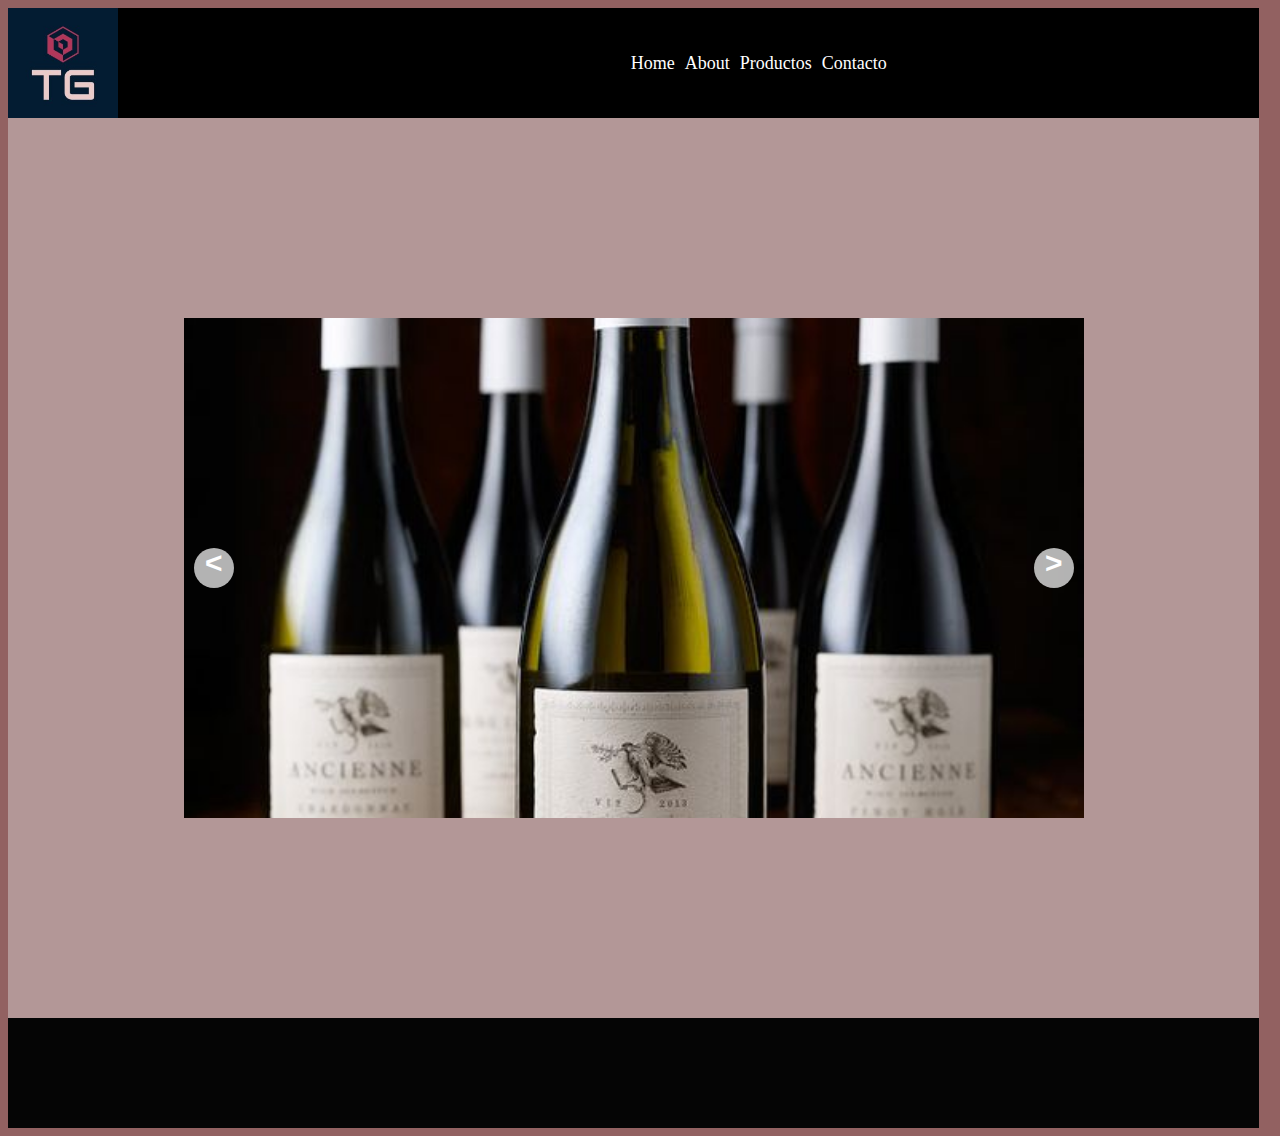
==== Wines/views/index.html @ 2d454172 "Firs commit" ====
<!DOCTYPE html>
<html lang="en">
<head>
    <meta charset="UTF-8">
    <meta http-equiv="X-UA-Compatible" content="IE=edge">
    <meta name="viewport" content="width=device-width, initial-scale=1.0">
    <link href="../css/index.css" rel="stylesheet" type="text/css">
    <title>Document</title>
</head>
<body class="body">

    <div class="container">
        <header class="header">
            <img class="img-logo" src="../img/LOGOTOMI.jpg" alt="logo">
    
                
                <div class="collapse navbar-collapse" id="navbarNav">
                    <ul class="navbar-nav">
                      <li class="nav-item active">
                        <a class="item-list" href="./index.html">Home </a>
                      </li>
                      <li class="nav-item">
                        <a class="item-list" href="./about.html">About</a>
                      </li>
                      <li class="nav-item">
                        <a class="item-list" href="./productos.html">Productos</a>
                      </li>
                      <li class="nav-item">
                        <a class="item-list" href="./contact.html">Contacto</a>
                      </li>
                    </ul>
                  </div>
       
        </header>
        
        <section class="section">
          <div class="container-slider">
            <div class="slider" id="slider">
              <div class="slider__section">
                <img src="../img/img1.jpg" alt="" class="slider__img">
              </div>
              <div class="slider__section">
                <img src="../img/img2.jpg" alt="" class="slider__img">
              </div>
              <div class="slider__section">
                <img src="../img/img3.jpg" alt="" class="slider__img">
              </div>
              <div class="slider__section">
                <img src="../img/img4.jpg" alt="" class="slider__img">
              </div>
            </div>
            <div class="slider__btn slider__btn--right" id="btn-right">&#62;</div>
            <div class="slider__btn slider__btn--left" id="btn-left">&#60;</div>
          </div>
        </section>

        <footer class="footer">

        </footer>

    </div>


    <script src="../js/index.js"></script>
    <script
    src="https://code.jquery.com/jquery-3.6.0.min.js"
    integrity="sha256-/xUj+3OJU5yExlq6GSYGSHk7tPXikynS7ogEvDej/m4="
    crossorigin="anonymous"></script>
    <script src="https://code.jquery.com/jquery-3.4.1.slim.min.js" integrity="sha384-J6qa4849blE2+poT4WnyKhv5vZF5SrPo0iEjwBvKU7imGFAV0wwj1yYfoRSJoZ+n" crossorigin="anonymous"></script>
<script src="https://cdn.jsdelivr.net/npm/popper.js@1.16.0/dist/umd/popper.min.js" integrity="sha384-Q6E9RHvbIyZFJoft+2mJbHaEWldlvI9IOYy5n3zV9zzTtmI3UksdQRVvoxMfooAo" crossorigin="anonymous"></script>
<script src="https://stackpath.bootstrapcdn.com/bootstrap/4.4.1/js/bootstrap.min.js" integrity="sha384-wfSDF2E50Y2D1uUdj0O3uMBJnjuUD4Ih7YwaYd1iqfktj0Uod8GCExl3Og8ifwB6" crossorigin="anonymous"></script>
</body>


</html>
---- Wines/css/index.css ----
.body {
    background: rgb(146, 97, 97);
}
/*Aca empieza el grid*/

.container{
    display: grid;
    grid-template-columns: 33% 33% 33%;
    grid-template-rows: 110px auto 110px;
}
/*Aca termina el grid*/
/* Aca empieza header*/

header.header {
    background: black;
    color: white;
    width: auto;
    grid-column:1/4;
    display:grid;
    grid-template-columns:20% 70% auto;

}
#navbarNav{
    grid-column:2/4;
}
div#navbarNav {
    display: flex;
    flex-wrap: wrap;
    align-content: center;
    justify-content: center;
}
a.item-list {
    text-decoration: none;
}

ul{
list-style-type: none;
margin:0px;
padding:0px;
background: black;
}
li{
font-size:18px;
float:left;
}

.item-list{
    color:white;
    padding:5px;
}

.img-logo{
    width: 110px;
    height: 110px;
}
/* Aca termina header*/


/* Aca empieza section*/

section.section{
    background: rgb(179, 151, 151);
    color: white;
    grid-column: 1 / 4;
    height: 100vh;
    display: grid;
    grid-template-columns: 100%;
    grid-row: auto;
}

.container-slider{

    width: 100%;
    max-width: 900px;
    margin: auto;
    overflow: hidden; 
    position: relative;
}

.slider{
    display: flex;
    width: 400%;
    height: 500px;
    margin-left: -100%;

}

.slider__section{
    width: 100%;
}

.slider__img{
    display: block;
    width: 100%;
    height: 100%;
    object-fit: cover;
}

.slider__btn{
    position: absolute;
    width: 40px;
    height: 40px;
    background: rgba(255 , 255 ,255 ,0.7);
    top:50%;
    transform: translateY(-50%);
    font-size: 30px;
    font-weight: bold;
    font-family: monospace;
    text-align: center;
    border-radius: 50%;
    cursor: pointer;
}

.slider__btn:hover{
    background: #fff;
}

.slider__btn--left{
    left: 10px;
}
.slider__btn--right{
    right: 10px;
}

/* Aca termina section*/

/* Aca empieza footer*/
footer.footer{
    background: rgb(5, 5, 5);
    color: white;
    grid-column: 1 / 4;
    height: 110px;
}
/* Aca termina footer*/
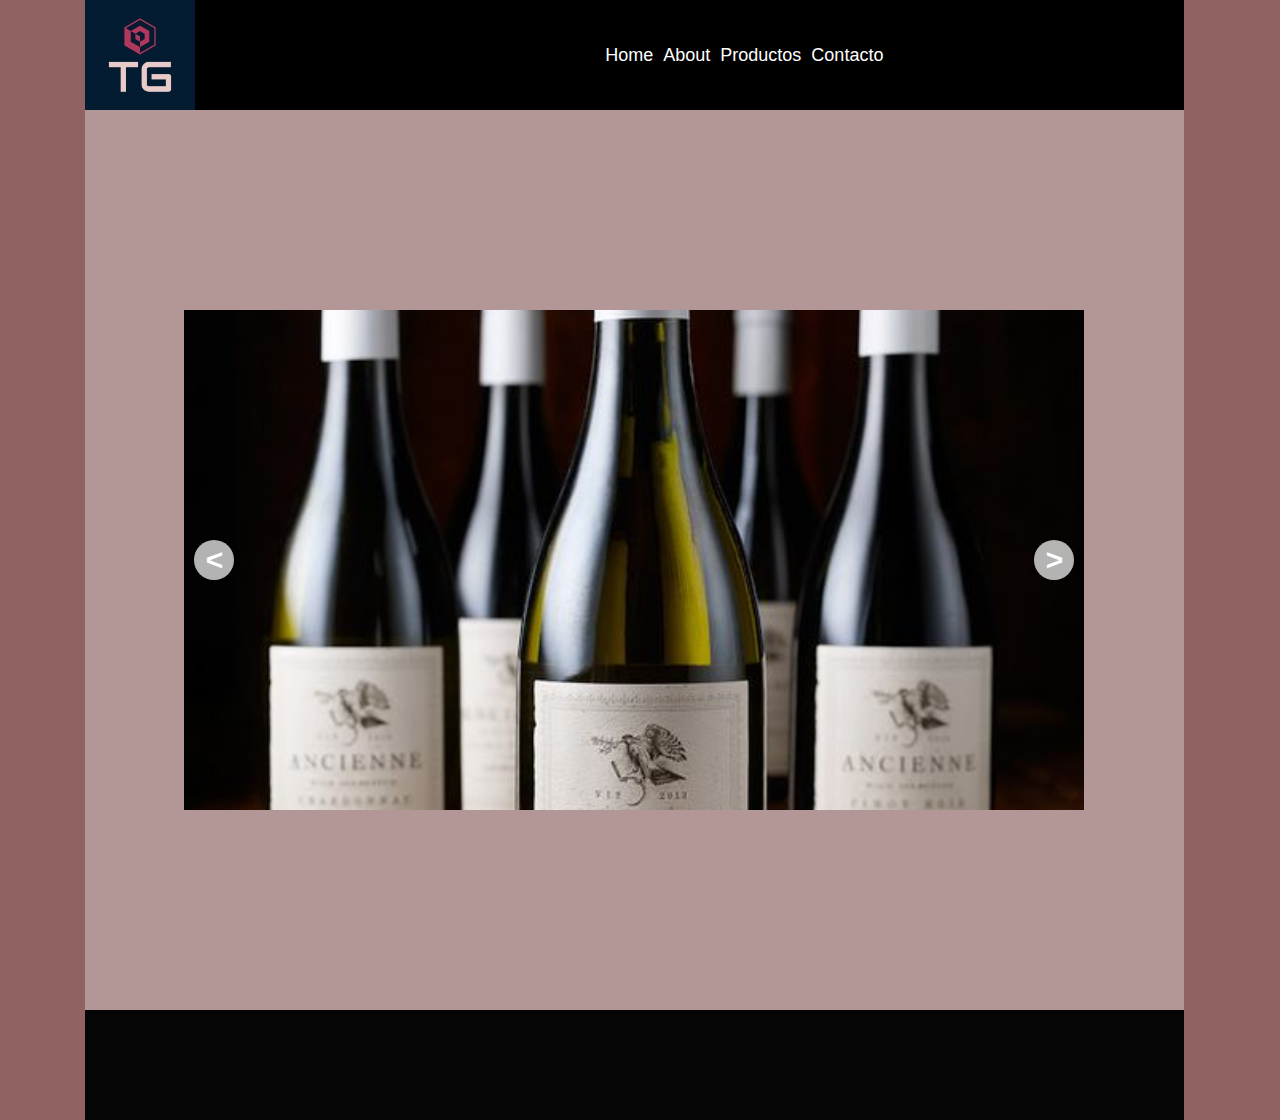
==== commit 47905b23: "actualice bootstrap, agregue form" ====
--- a/Wines/views/index.html
+++ b/Wines/views/index.html
@@ -5,6 +5,7 @@
     <meta http-equiv="X-UA-Compatible" content="IE=edge">
     <meta name="viewport" content="width=device-width, initial-scale=1.0">
     <link href="../css/index.css" rel="stylesheet" type="text/css">
+    <link rel="stylesheet" href="https://stackpath.bootstrapcdn.com/bootstrap/4.4.1/css/bootstrap.min.css" integrity="sha384-Vkoo8x4CGsO3+Hhxv8T/Q5PaXtkKtu6ug5TOeNV6gBiFeWPGFN9MuhOf23Q9Ifjh" crossorigin="anonymous">
     <title>Document</title>
 </head>
 <body class="body">
--- a/Wines/css/index.css
+++ b/Wines/css/index.css
@@ -28,6 +28,10 @@
     flex-wrap: wrap;
     align-content: center;
     justify-content: center;
+}
+ul.navbar-nav {
+    display: inline;
+    text-decoration: none;
 }
 a.item-list {
     text-decoration: none;
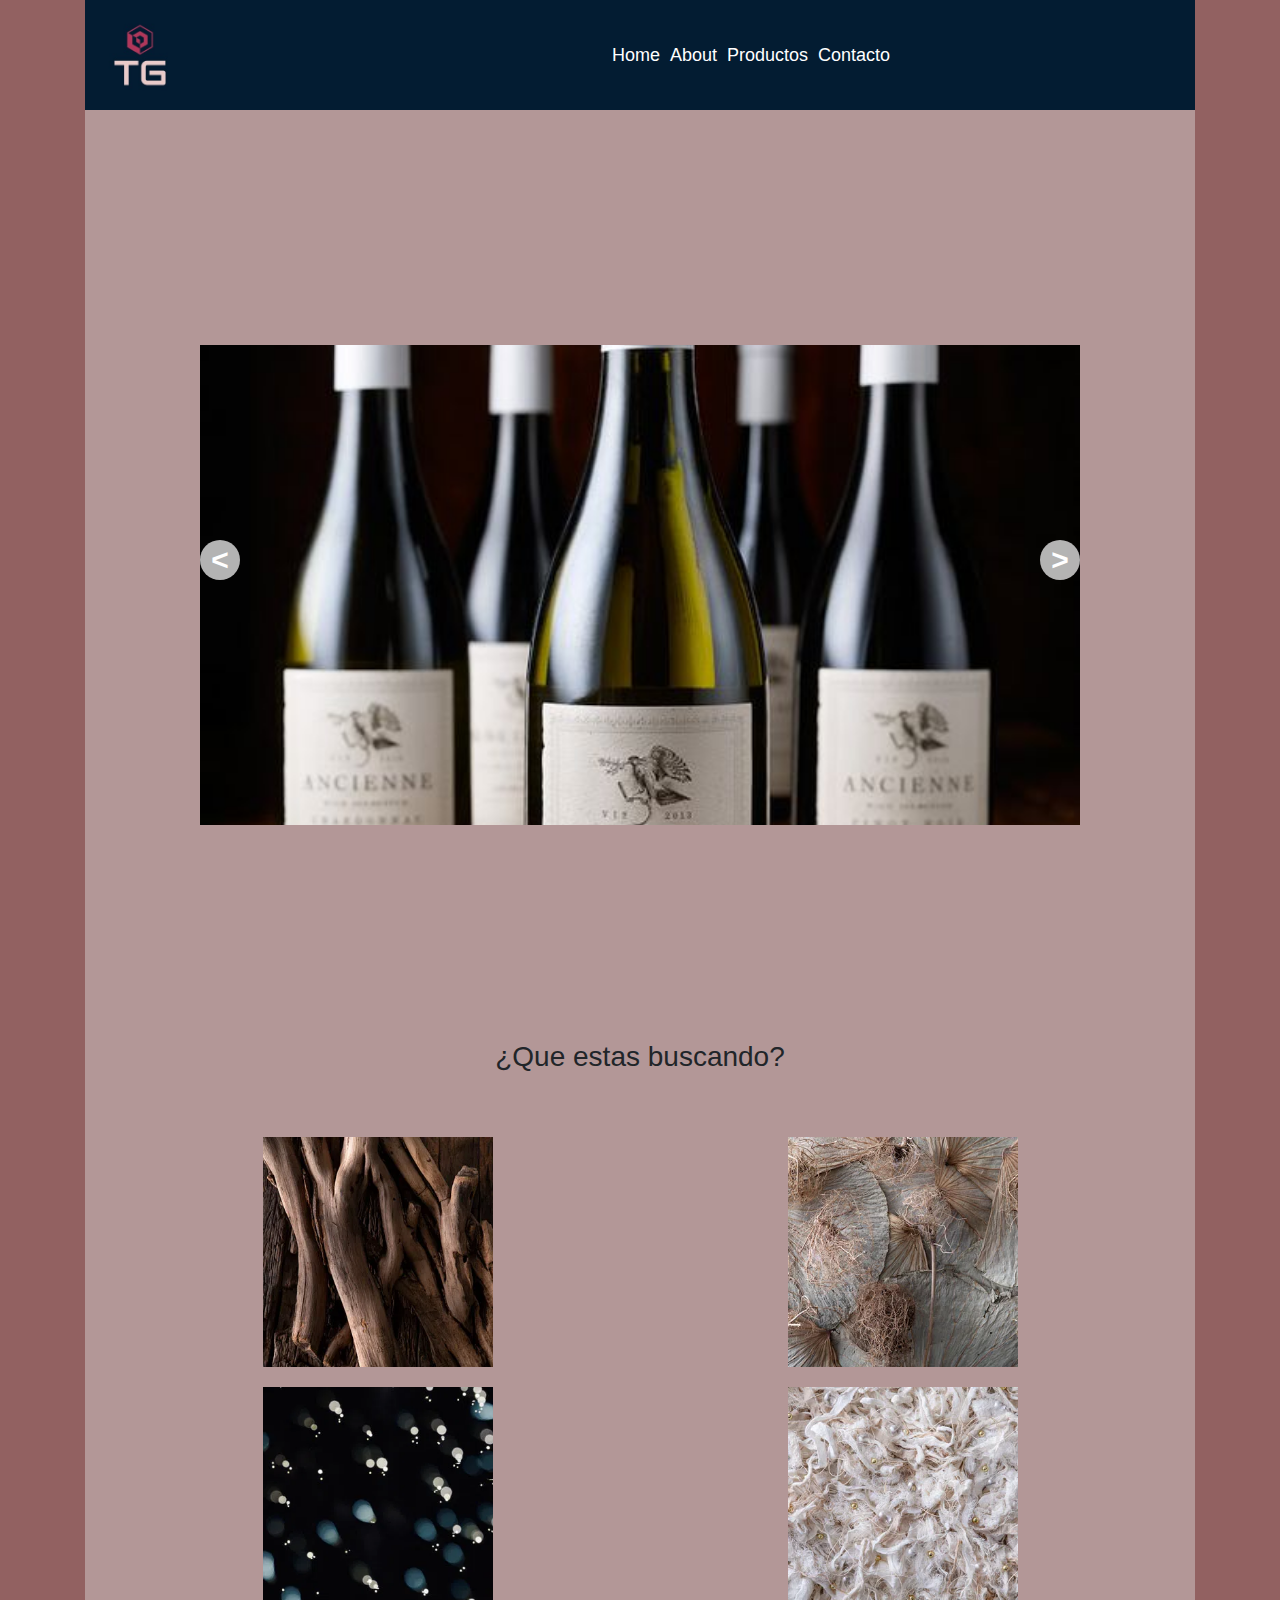
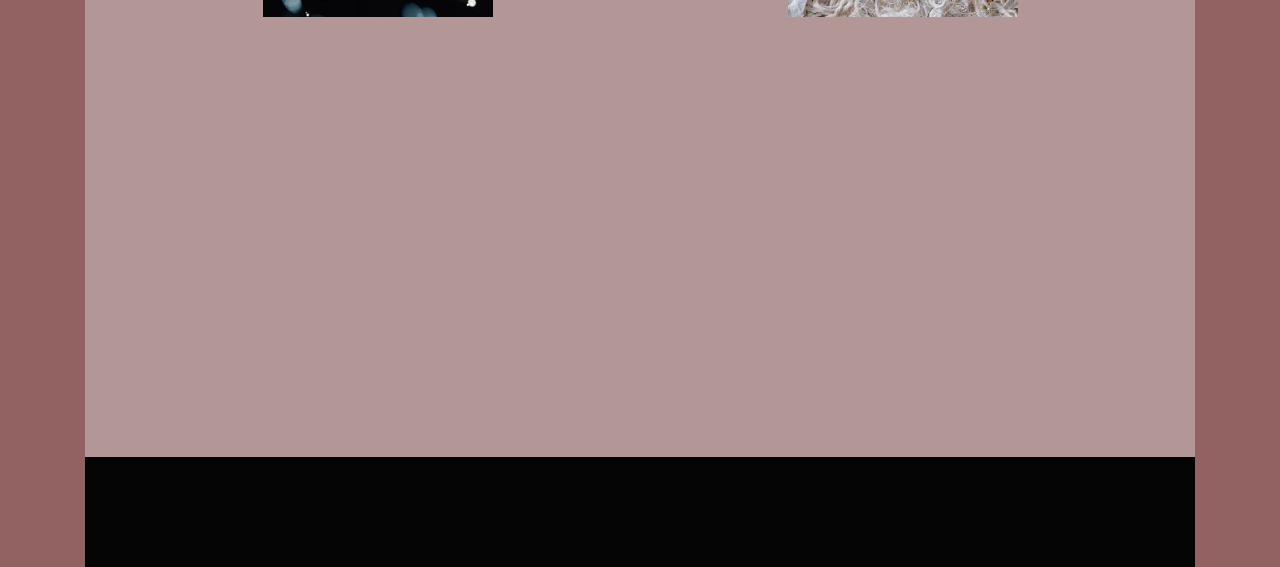
==== commit e6c1321b: "acomode imagenes, falta programar" ====
--- a/Wines/views/index.html
+++ b/Wines/views/index.html
@@ -34,7 +34,7 @@
        
         </header>
         
-        <section class="section">
+        <main class="main">
           <div class="container-slider">
             <div class="slider" id="slider">
               <div class="slider__section">
@@ -53,8 +53,47 @@
             <div class="slider__btn slider__btn--right" id="btn-right">&#62;</div>
             <div class="slider__btn slider__btn--left" id="btn-left">&#60;</div>
           </div>
+            
+        </main>
+        
+        <section class="section">
+          <div class="categorias__vinos">
+          <h3 class="title-catalogo">¿Que estas buscando?</h3>
+        
+          <div class="container">
+            <div class="row">
+              <div class="col-md-6">
+                <a  href="" class="img-catalogos">
+                    
+                <img src="../img/images-.jpg" alt="">
+                
+                </a>
+              </div>
+              <div class="col-md-6">
+                <a  href="" class="img-catalogos">
+                    
+                <img src="../img/images-tinto (1).jpg" alt="">
+                
+                </a>
+              </div>
+              <div class="col-md-6">
+                <a  href="" class="img-catalogos">
+                    
+                <img src="../img/images-tinto (3).jpg" alt="">
+                
+                </a>
+              </div>
+              <div class="col-md-6">
+                <a  href="" class="img-catalogos">
+                    
+                <img src="../img/images-tinto (4).jpg" alt="">
+                
+                </a>
+              </div>
+          </div>
+          </div>
+        </div> 
         </section>
-
         <footer class="footer">
 
         </footer>
--- a/Wines/css/index.css
+++ b/Wines/css/index.css
@@ -1,18 +1,27 @@
+*{
+    margin: 0px;
+    padding: 0px;
+}
+
 .body {
     background: rgb(146, 97, 97);
+
+
 }
 /*Aca empieza el grid*/
 
 .container{
+
     display: grid;
-    grid-template-columns: 33% 33% 33%;
-    grid-template-rows: 110px auto 110px;
+    grid-template-columns: 100%;
+    grid-template-rows: 110px auto auto;
+    height: 100vh;
 }
 /*Aca termina el grid*/
 /* Aca empieza header*/
 
 header.header {
-    background: black;
+    background: #031c32;
     color: white;
     width: auto;
     grid-column:1/4;
@@ -41,7 +50,7 @@
 list-style-type: none;
 margin:0px;
 padding:0px;
-background: black;
+background: #031c32;
 }
 li{
 font-size:18px;
@@ -60,16 +69,16 @@
 /* Aca termina header*/
 
 
-/* Aca empieza section*/
+/* Aca empieza main*/
 
-section.section{
+main.main{
     background: rgb(179, 151, 151);
     color: white;
     grid-column: 1 / 4;
     height: 100vh;
     display: grid;
     grid-template-columns: 100%;
-    grid-row: auto;
+    grid-template-rows:auto;
 }
 
 .container-slider{
@@ -79,6 +88,8 @@
     margin: auto;
     overflow: hidden; 
     position: relative;
+    grid-row: 1/2;
+    padding-top: 50px;
 }
 
 .slider{
@@ -126,8 +137,56 @@
     right: 10px;
 }
 
-/* Aca termina section*/
+/* Aca termina main*/
 
+/*Aca empieza section*/
+
+section.section{
+    width: 100%;
+    grid-column: 1/4;
+    background: rgb(179, 151, 151);
+}
+img{
+    align-items: center;
+    height: 250px;
+    width: 250px;
+    padding: 10px;
+}
+.col-md-6 {
+    display: flex;
+    flex-direction: column;
+    justify-content: center;
+    align-items: center;
+}
+.categorias__vinos{
+    grid-row: 3 /4  ;
+    padding: 30px;
+    background: rgb(179, 151, 151);
+    width: 100%;
+}
+.title-catalogo{
+    text-align: center;
+    background: rgb(179, 151, 151);
+    padding-bottom: 45px;
+}
+.catalogo-img{
+    padding-top: 40px;
+    position: relative;
+    display: inline-block;
+    text-align: center;
+}
+
+.subtitle-img{
+ 
+    position: absolute;
+    top: 29%;
+    left: 50%;
+    transform: translate(-50%, -50%);
+    
+ 
+}
+/*Aca termina section*/
+    
 /* Aca empieza footer*/
 footer.footer{
     background: rgb(5, 5, 5);
